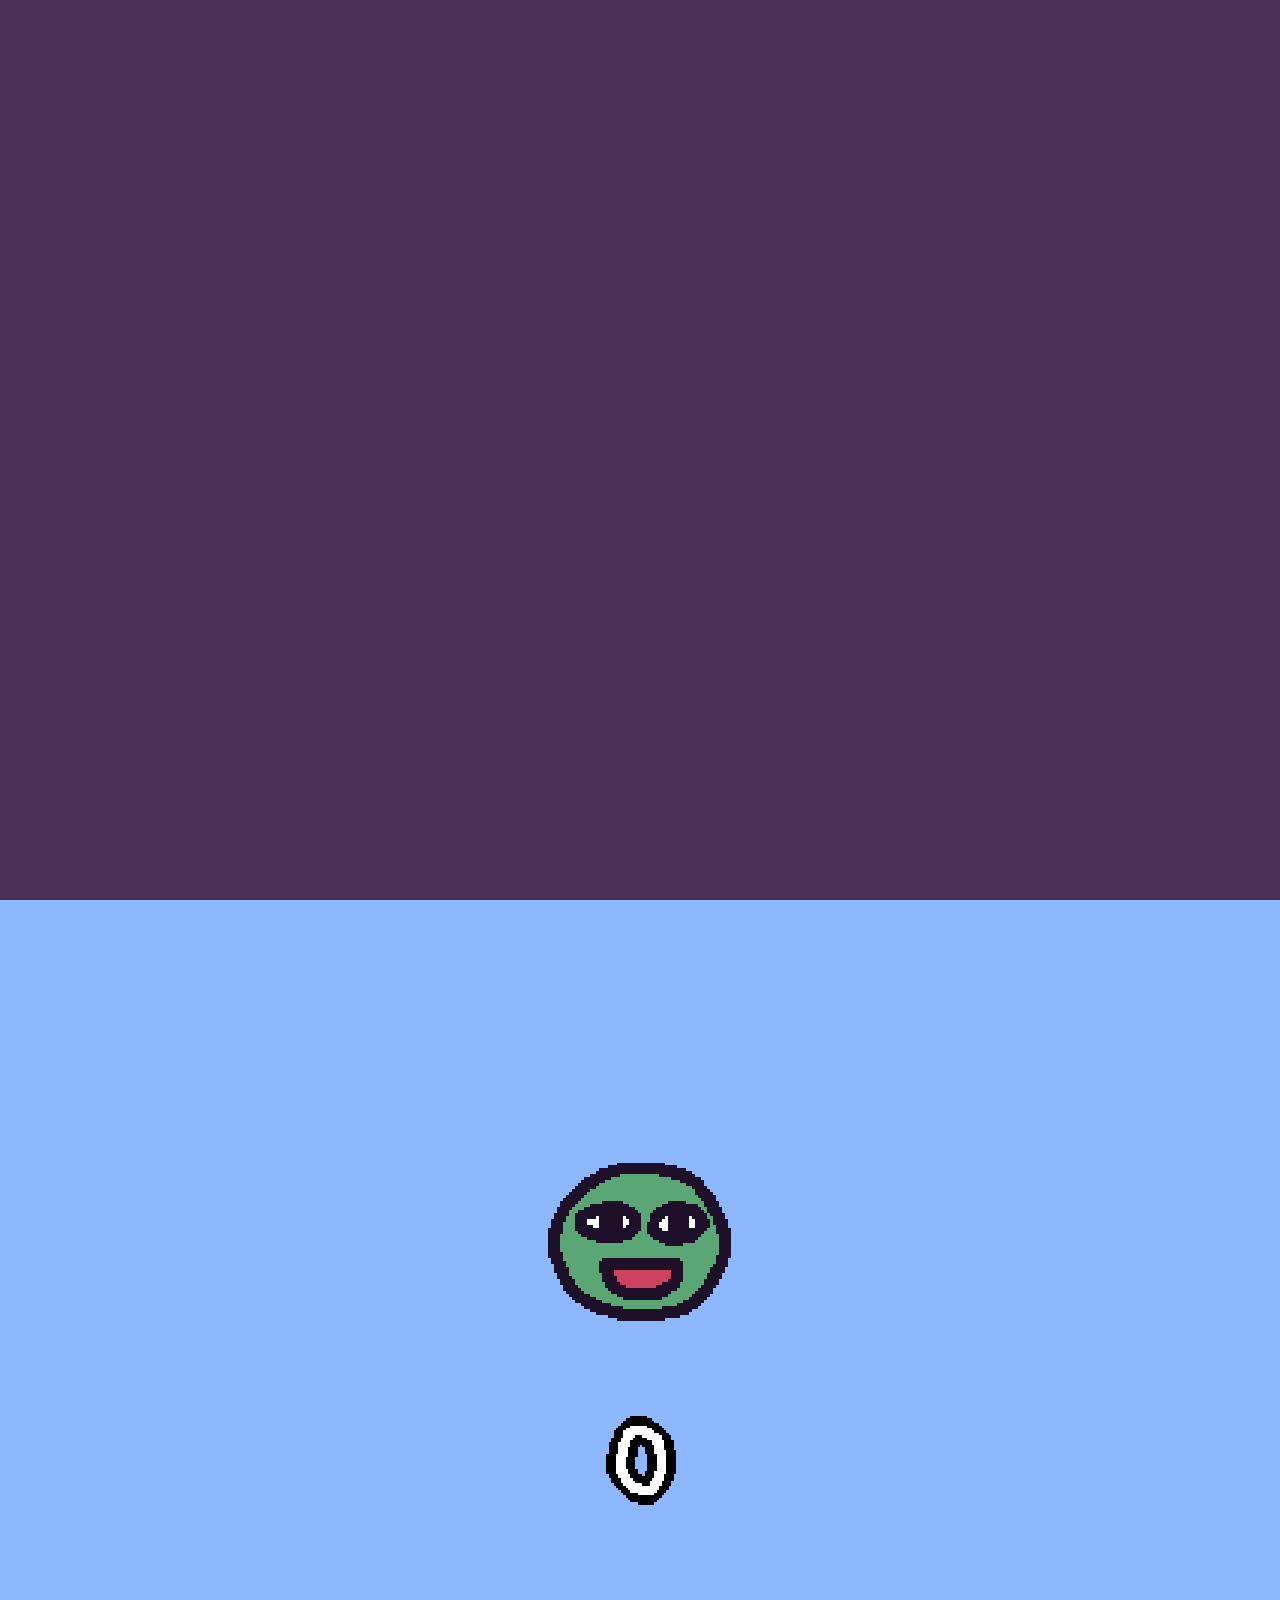
==== fluppybirb.html @ f8a44330 "commitmarc" ====
<html>
<head>
    <meta charset="UTF-8">
    <meta name="viewport" content="width=device-width, initial-scale=1.0">
    <title>fluppy birb</title>
    <link rel="stylesheet" type="text/css" href="css/style.css">
    <link rel="icon" href="[data-uri]">
</head>
<body>
    <script type="module">
        import kaplay from "[data-uri]";
        // virtual:/kaplay.js
kaplay({
  focus: false,
  font: "happy",
  background: "#4a3052"
});

// virtual:/assets.js
loadSprite("mark", "[data-uri]");
loadHappy();

// virtual:/scenes/game.js
kaplay({ background: [141, 183, 255], font: "happy" });
loadSprite("bean", "[data-uri]");
loadBitmapFont("happy", "[data-uri]", 28, 36);
loadBitmapFont("happy-o", "[data-uri]", 36, 45);
loadSound("score", "[data-uri]");
loadSound("wooosh", "[data-uri]");
loadSound("hit", "[data-uri]");
loadSound("off", "[data-uri]");
setGravity(1850);
scene("game", () => {
  const PIPE_OPEN = 225;
  const PIPE_MIN = 25;
  const JUMP_FORCE = 550;
  let SPEED = 300;
  const CEILING = -60;
  const bean = add([
    // sprite() means it's drawn with a sprite of name "bean" (defined above in 'loadSprite')
    sprite("bean"),
    // give it a position
    pos(width() / 10, 0),
    // give it a collider
    area({ isSensor: true }),
    // body component enables it to fall and jump in a gravity enabled world
    body()
  ]);
  bean.onUpdate(() => {
    if (bean.pos.y >= height() || bean.pos.y <= CEILING) {
      play("off");
      go("lose", score);
    }
  });
  onKeyPress("space", () => {
    bean.jump(JUMP_FORCE);
    play("wooosh");
  });
  onGamepadButtonPress("south", () => {
    bean.jump(JUMP_FORCE);
    play("wooosh");
  });
  onMousePress("left", () => {
    bean.jump(JUMP_FORCE);
    play("wooosh");
  });
  let prevPipeH1 = center().y - PIPE_OPEN / 2;
  function spawnPipe() {
    const h1 = prevPipeH1 = (() => {
      const PIPE_MAX = height() - PIPE_MIN - PIPE_OPEN;
      const low = Math.max(PIPE_MIN, prevPipeH1 - PIPE_OPEN * 1.2);
      const high = Math.min(PIPE_MAX, prevPipeH1 + PIPE_OPEN * 1.2);
      return rand(low, high);
    })();
    const h2 = height() - h1 - PIPE_OPEN;
    const makePipe = (posY, h) => [
      pos(width(), posY),
      rect(64, h),
      color(0, 127, 255),
      outline(4),
      area({ isSensor: true }),
      move(LEFT, SPEED),
      offscreen({ destroy: true }),
      // give it a tag for easier behavior assignment later on
      "pipe"
    ];
    add(makePipe(0, h1));
    add([
      // we can spread comps to a new array to also add custom comps
      ...makePipe(h1 + PIPE_OPEN, h2),
      // raw obj just assigns every field to the game obj
      { passed: false }
    ]);
  }
  function addSpeed() {
    SPEED += 1;
  }
  bean.onCollide("pipe", () => {
    go("lose", score);
    play("hit");
    addKaboom(bean.pos);
  });
  onUpdate("pipe", (p) => {
    if (p.pos.x + p.width <= bean.pos.x && p.passed === false) {
      addScore();
      p.passed = true;
    }
  });
  loop(0.8, spawnPipe);
  loop(0.05, addSpeed);
  let score = 0;
  const scoreLabel = add([
    text(score.toString(), { font: "happy-o", size: 45 }),
    anchor("center"),
    pos(width() / 2, 80),
    fixed(),
    z(1e3)
  ]);
  function addScore() {
    score++;
    scoreLabel.text = score.toString();
    play("score");
  }
});
scene("lose", (score) => {
  add([
    sprite("bean"),
    pos(width() / 2, height() / 2 - 108),
    scale(3),
    anchor("center")
  ]);
  add([
    text(score, { font: "happy-o" }),
    pos(width() / 2, height() / 2 + 108),
    scale(3),
    anchor("center")
  ]);
  wait(0.2, () => {
    onKeyPress("space", () => go("game"));
    onMousePress(() => go("game"));
  });
});
onLoad(() => go("game"));

// virtual:/main.js
go("game");

    </script>
</body>
</html>
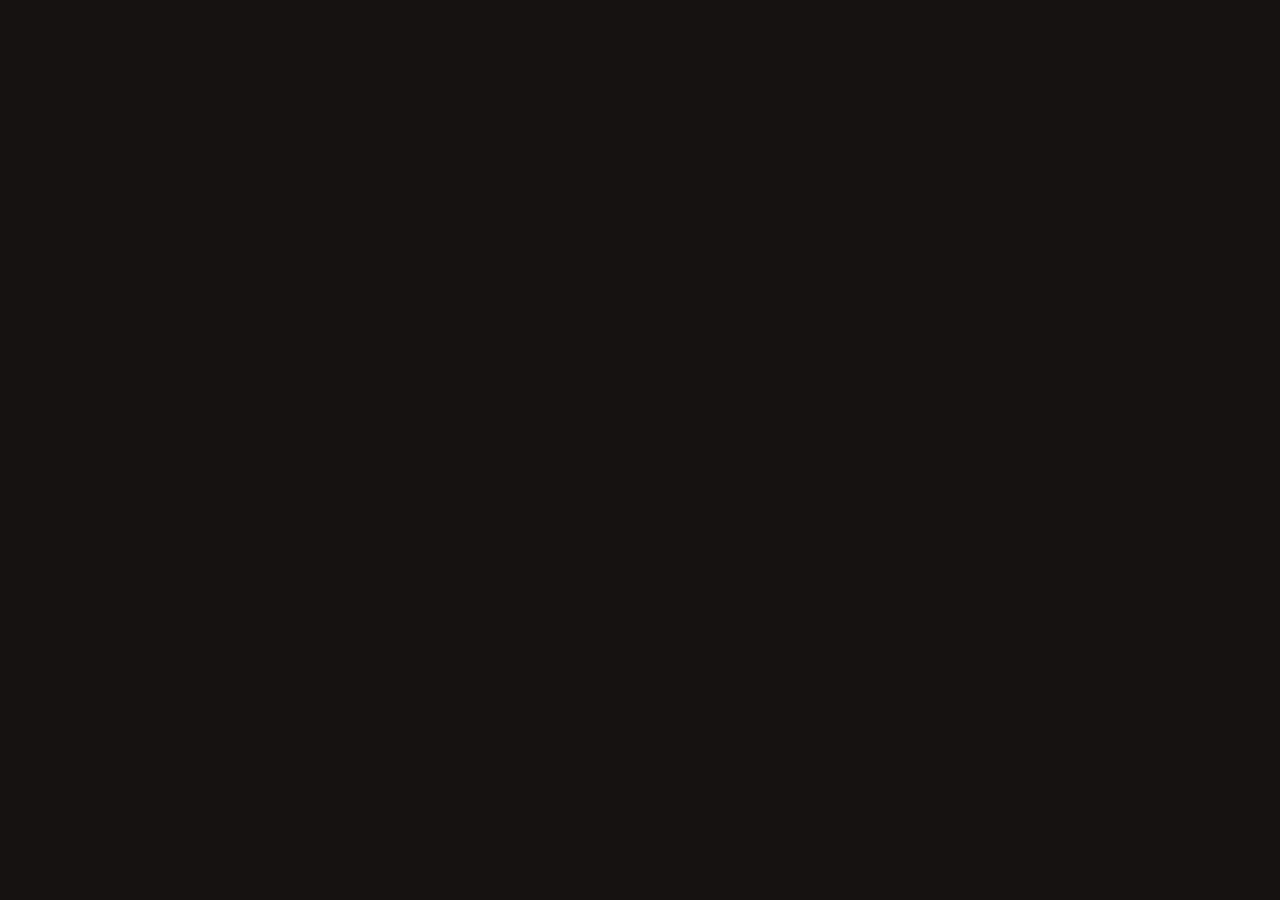
==== commit dc82dedc: "naam+score opslaan in json" ====
--- a/fluppybirb.html
+++ b/fluppybirb.html
@@ -1,151 +1,177 @@
+<html>
 
-<html>
 <head>
-    <meta charset="UTF-8">
-    <meta name="viewport" content="width=device-width, initial-scale=1.0">
-    <title>fluppy birb</title>
-    <link rel="stylesheet" type="text/css" href="css/style.css">
-    <link rel="icon" href="[data-uri]">
-</head>
+  <meta charset="UTF-8">
+  <meta name="viewport" content="width=device-width, initial-scale=1.0">
+  <title>fluppy birb</title>
+  <link rel="stylesheet" type="text/css" href="css/style.css">
+  <link rel="icon"
+    href="img/kaplay.png"></head>
+
 <body>
-    <script type="module">
-        import kaplay from "[data-uri]